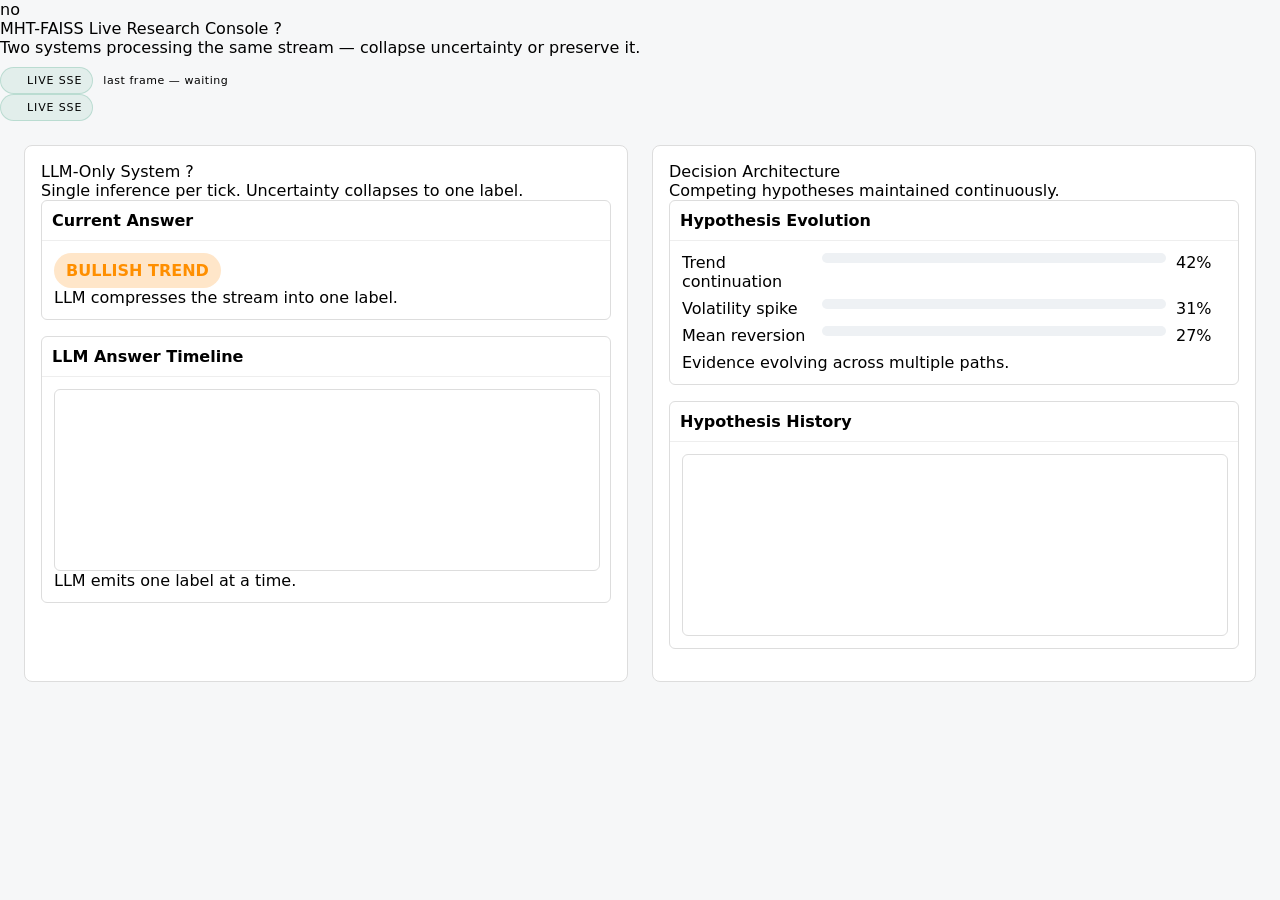
==== app/static/index.html @ 14544914 "Update index.html" ====
no<!DOCTYPE html>
<html lang="en">
<head>
  <meta charset="UTF-8">
  <meta name="viewport" content="width=device-width, initial-scale=1.0">
  <title>MHT-FAISS Architecture Demo</title>
  <link rel="stylesheet" href="./styles.css">
</head>

<body>

<header class="help-target"
 data-tip-title="Architecture comparison"
 data-tip-text="This demo compares a one-shot LLM inference surface with a probabilistic decision architecture that preserves competing hypotheses.">

  <div class="header-title help-inline">
    MHT-FAISS Live Research Console
    <span class="help-icon">?</span>
  </div>

  <div class="header-sub">
    Two systems processing the same stream — collapse uncertainty or preserve it.
  </div>
  <div class="status-row">

  <div id="streamStatus" class="stream-badge stream-live">
    LIVE SSE
  </div>

  <div id="lastFrameTime" class="frame-time">
    last frame — waiting
  </div>

</div>
  <div id="streamStatus" class="stream-badge stream-live">LIVE SSE</div>
</div>
</header>

<div class="container">

<!-- LEFT SIDE -->
<div class="column">

<div class="col-name help-target"
 data-tip-title="LLM-only pipeline"
 data-tip-text="A typical LLM architecture converts signals to prompt context and emits one answer.">

<div class="help-inline">
LLM-Only System
<span class="help-icon">?</span>
</div>
</div>

<div class="col-desc">
Single inference per tick. Uncertainty collapses to one label.
</div>

<div class="card">
<div class="card-header">Current Answer</div>
<div class="card-body">

<div id="llmAnswer" class="answer-pill">
BULLISH TREND
</div>

<div id="llmAnswerSub" class="answer-sub">
LLM compresses the stream into one label.
</div>

</div>
</div>

<div class="card">
<div class="card-header">LLM Answer Timeline</div>

<div class="card-body">

<canvas id="llmTimelineChart"></canvas>

<div id="llmTimelineNote" class="llm-note">
LLM emits one label at a time.
</div>

</div>
</div>

</div>


<!-- RIGHT SIDE -->
<div class="column">

<div class="col-name">
Decision Architecture
</div>

<div class="col-desc">
Competing hypotheses maintained continuously.
</div>

<div class="card">
<div class="card-header">Hypothesis Evolution</div>

<div class="card-body">

<div class="hyp-line">
<div class="hyp-name">Trend continuation</div>
<div class="hyp-track"><div id="hypFill0" class="hyp-fill"></div></div>
<div id="hypVal0" class="hyp-val">42%</div>
</div>

<div class="hyp-line">
<div class="hyp-name">Volatility spike</div>
<div class="hyp-track"><div id="hypFill1" class="hyp-fill"></div></div>
<div id="hypVal1" class="hyp-val">31%</div>
</div>

<div class="hyp-line">
<div class="hyp-name">Mean reversion</div>
<div class="hyp-track"><div id="hypFill2" class="hyp-fill"></div></div>
<div id="hypVal2" class="hyp-val">27%</div>
</div>

<div id="hypNote" class="hyp-note">
Evidence evolving across multiple paths.
</div>

</div>
</div>


<div class="card">
<div class="card-header">Hypothesis History</div>

<div class="card-body">

<canvas id="hypHistoryChart"></canvas>

</div>
</div>

</div>

</div>


<div id="tooltip">
<div id="tooltipTitle"></div>
<div id="tooltipText"></div>
</div>


<script src="./tooltip.js"></script>
<script type="module" src="./demoController.js"></script>

</body>
</html>
---- app/static/styles.css ----
body{
margin:0;
font-family:system-ui;
background:#f6f7f8;
}

.frame-time{
  font-family:var(--mono);
  font-size:11px;
  color:var(--muted);
  letter-spacing:.05em;
}

.frame-stale{
  color:#c0392b;
}

.status-row{
  margin-top:10px;
  display:flex;
  align-items:center;
  gap:10px;
}

.stream-badge{
  display:inline-flex;
  align-items:center;
  gap:8px;
  padding:6px 10px;
  border-radius:999px;
  font-family:var(--mono);
  font-size:11px;
  letter-spacing:.08em;
  text-transform:uppercase;
  border:1px solid transparent;
}

.stream-badge::before{
  content:"";
  width:8px;
  height:8px;
  border-radius:50%;
  display:inline-block;
}

.stream-live{
  color:var(--green);
  background:rgba(0,135,90,0.08);
  border-color:rgba(0,135,90,0.18);
}

.stream-live::before{
  background:var(--green);
}

.stream-reconnecting{
  color:var(--amber);
  background:rgba(255,143,0,0.08);
  border-color:rgba(255,143,0,0.18);
}

.stream-reconnecting::before{
  background:var(--amber);
}

.stream-disconnected{
  color:#c0392b;
  background:rgba(192,57,43,0.08);
  border-color:rgba(192,57,43,0.18);
}

.stream-disconnected::before{
  background:#c0392b;
}

.container{
display:flex;
gap:24px;
padding:24px;
}

.column{
flex:1;
background:white;
border:1px solid #ddd;
border-radius:8px;
padding:16px;
}

.card{
border:1px solid #ddd;
border-radius:6px;
margin-bottom:16px;
}

.card-header{
padding:10px;
font-weight:600;
border-bottom:1px solid #eee;
}

.card-body{
padding:12px;
}

.answer-pill{
padding:8px 12px;
border-radius:20px;
background:#ffe6c9;
color:#ff8f00;
font-weight:600;
display:inline-block;
}

.hyp-line{
display:grid;
grid-template-columns:130px 1fr 50px;
gap:10px;
margin-bottom:8px;
}

.hyp-track{
height:10px;
background:#eef1f4;
border-radius:10px;
overflow:hidden;
}

.hyp-fill{
height:100%;
background:linear-gradient(90deg,#0072ff,#00875a);
width:0%;
}

canvas{
width:100%;
height:180px;
border:1px solid #ddd;
border-radius:6px;
}

#tooltip{
position:fixed;
background:white;
border:1px solid #ddd;
padding:10px;
border-radius:6px;
display:none;
}
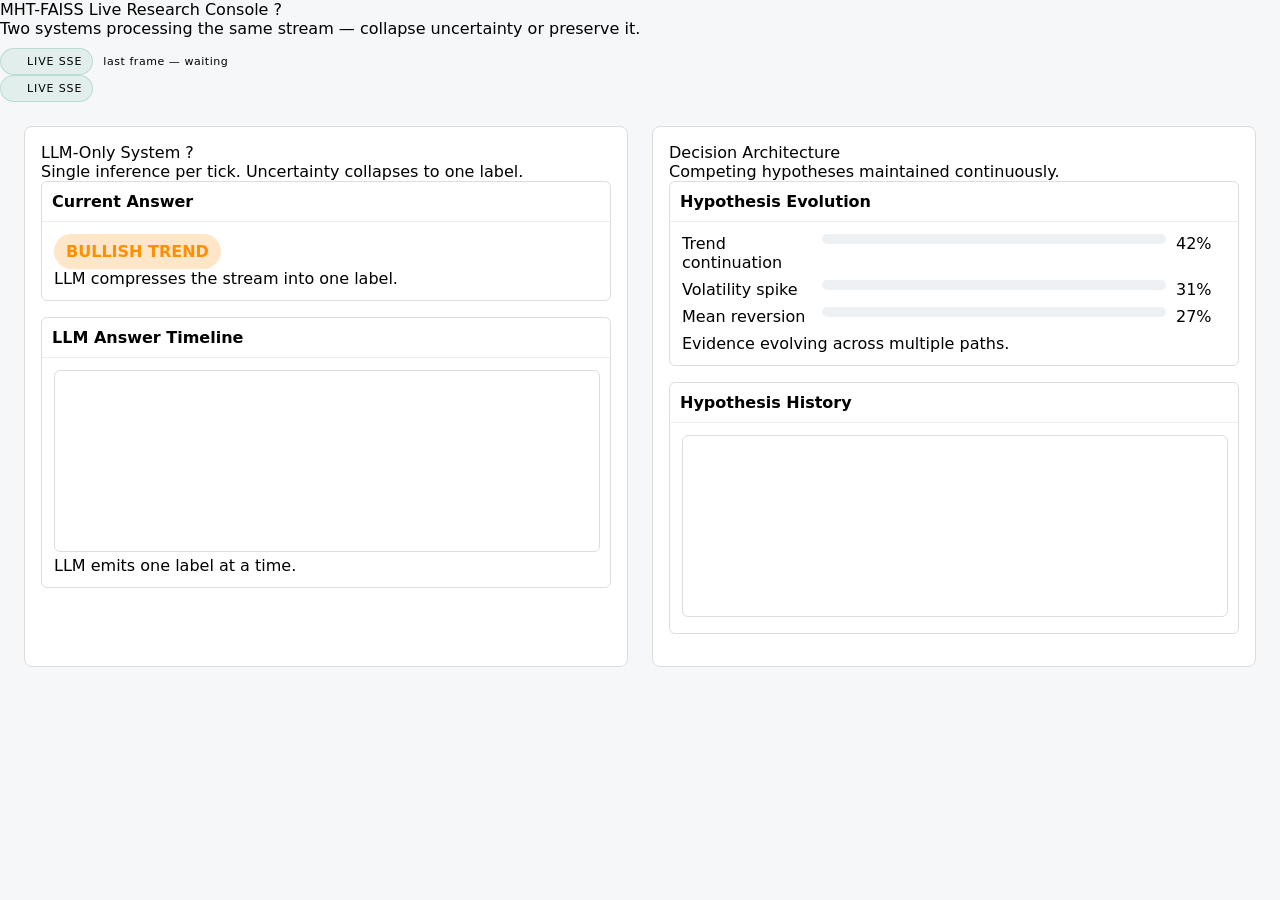
==== commit dba684bb: "Update index.html" ====
--- a/app/static/index.html
+++ b/app/static/index.html
@@ -1,4 +1,4 @@
-no<!DOCTYPE html>
+<!DOCTYPE html>
 <html lang="en">
 <head>
   <meta charset="UTF-8">
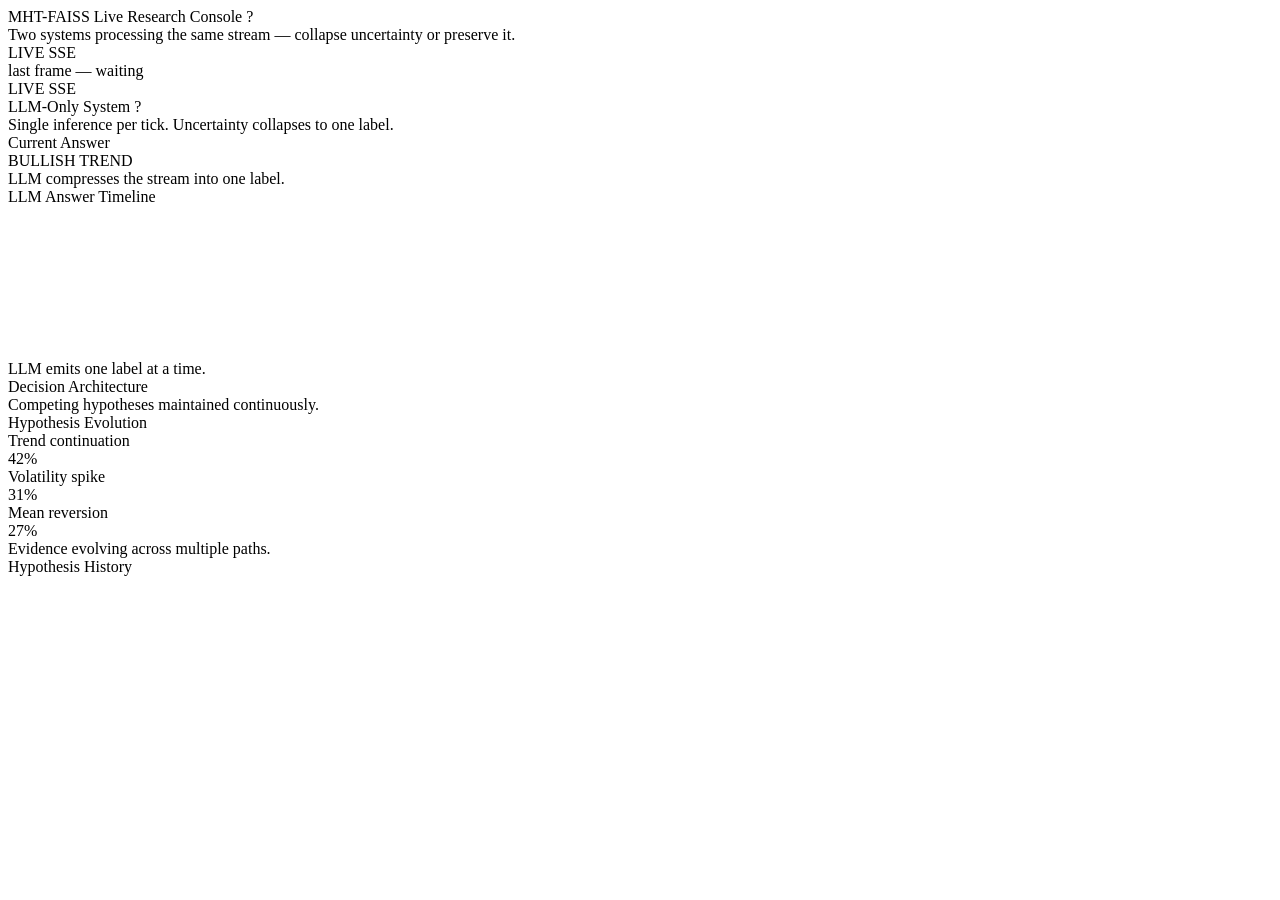
==== commit 68caae3e: "Update index.html" ====
--- a/app/static/index.html
+++ b/app/static/index.html
@@ -4,7 +4,7 @@
   <meta charset="UTF-8">
   <meta name="viewport" content="width=device-width, initial-scale=1.0">
   <title>MHT-FAISS Architecture Demo</title>
-  <link rel="stylesheet" href="./styles.css">
+  <link rel="stylesheet" href="/static/styles.css">
 </head>
 
 <body>
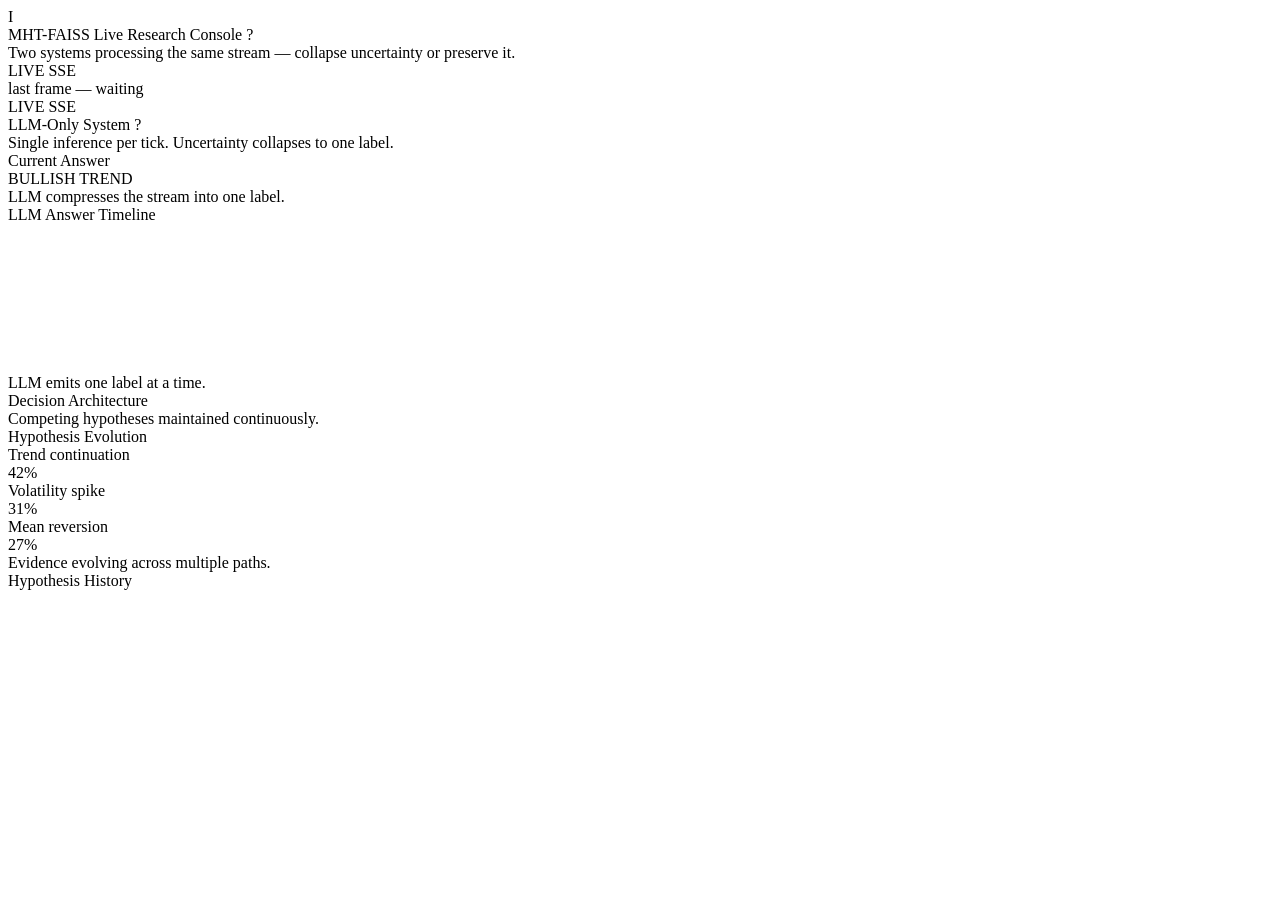
==== commit 8dbe00fd: "Update index.html" ====
--- a/app/static/index.html
+++ b/app/static/index.html
@@ -1,4 +1,4 @@
-<!DOCTYPE html>
+I<!DOCTYPE html>
 <html lang="en">
 <head>
   <meta charset="UTF-8">
@@ -150,8 +150,8 @@
 </div>
 
 
-<script src="./tooltip.js"></script>
-<script type="module" src="./demoController.js"></script>
+<script src="/static/tooltip.js"></script>
+<script type="module" src="/static/demoController.js"></script>
 
 </body>
 </html>
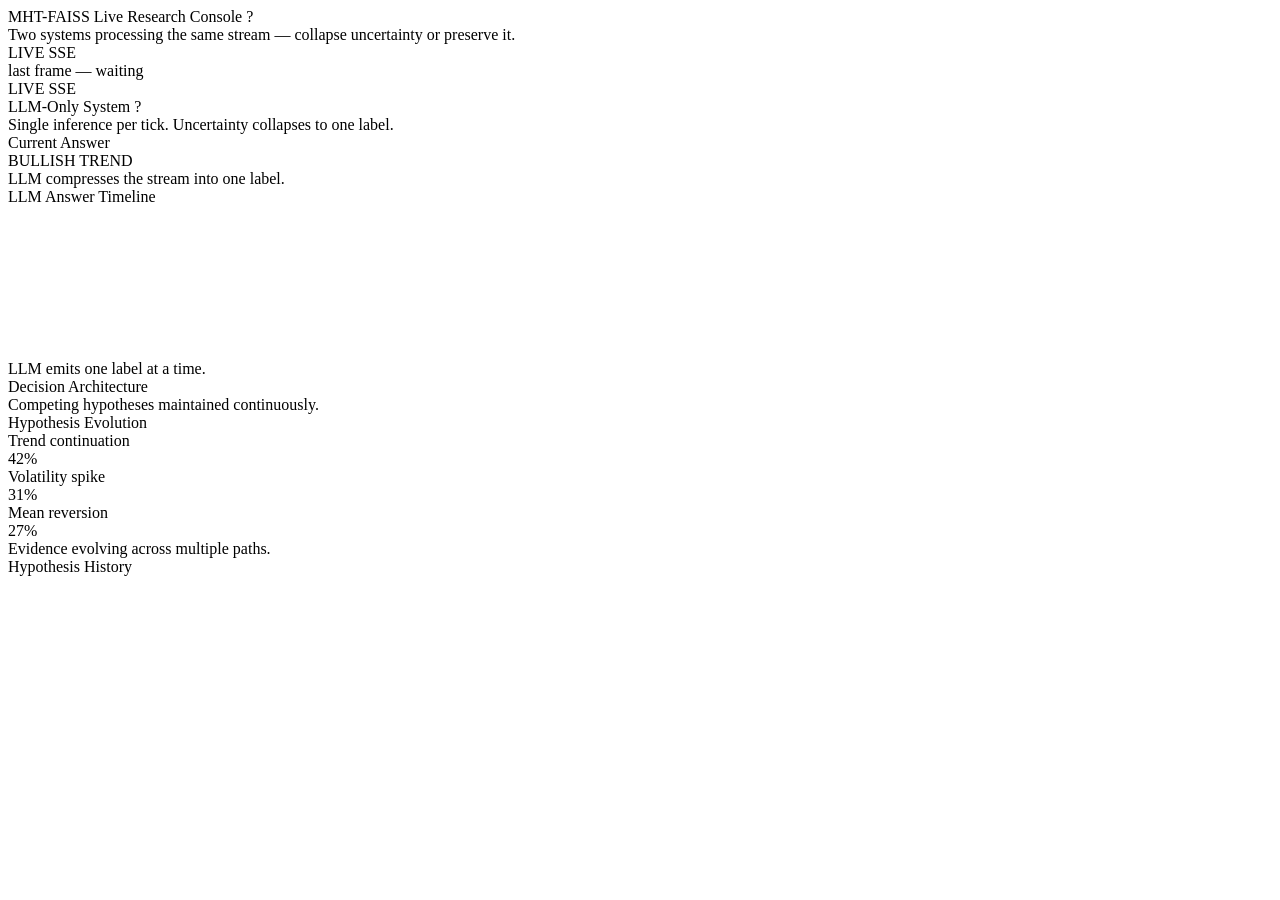
==== commit 705dc7c2: "Update index.html" ====
--- a/app/static/index.html
+++ b/app/static/index.html
@@ -1,4 +1,4 @@
-I<!DOCTYPE html>
+<!DOCTYPE html>
 <html lang="en">
 <head>
   <meta charset="UTF-8">
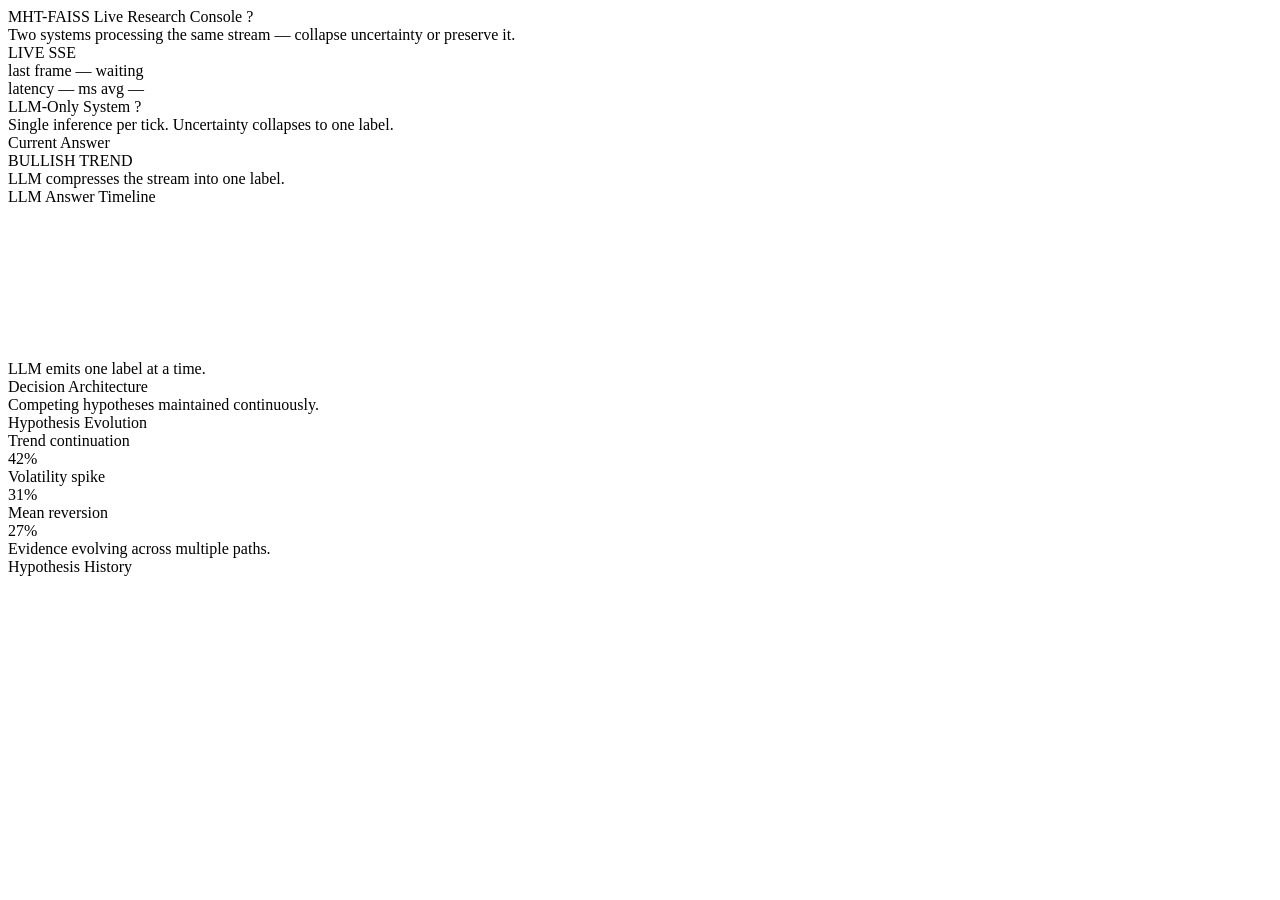
==== commit 05c2a6cd: "Update index.html" ====
--- a/app/static/index.html
+++ b/app/static/index.html
@@ -10,8 +10,8 @@
 <body>
 
 <header class="help-target"
- data-tip-title="Architecture comparison"
- data-tip-text="This demo compares a one-shot LLM inference surface with a probabilistic decision architecture that preserves competing hypotheses.">
+  data-tip-title="Architecture comparison"
+  data-tip-text="This demo compares a one-shot LLM inference surface against a multi-hypothesis tracking decision engine. The left side collapses uncertainty to one answer. The right side preserves competing hypotheses and updates them over time.">
 
   <div class="header-title help-inline">
     MHT-FAISS Live Research Console
@@ -21,20 +21,24 @@
   <div class="header-sub">
     Two systems processing the same stream — collapse uncertainty or preserve it.
   </div>
+
   <div class="status-row">
+    <div id="streamStatus" class="stream-badge stream-live">
+      LIVE SSE
+    </div>
 
-  <div id="streamStatus" class="stream-badge stream-live">
-    LIVE SSE
+    <div id="lastFrameTime" class="frame-time">
+      last frame — waiting
+    </div>
+
+    <div id="latencyMeter" class="latency-meter latency-good">
+      <span class="latency-label">latency</span>
+      <span id="latencyValue">— ms</span>
+      <span id="latencyAvg" class="latency-avg">avg —</span>
+    </div>
   </div>
+</header>
 
-  <div id="lastFrameTime" class="frame-time">
-    last frame — waiting
-  </div>
-
-</div>
-  <div id="streamStatus" class="stream-badge stream-live">LIVE SSE</div>
-</div>
-</header>
 
 <div class="container">
 
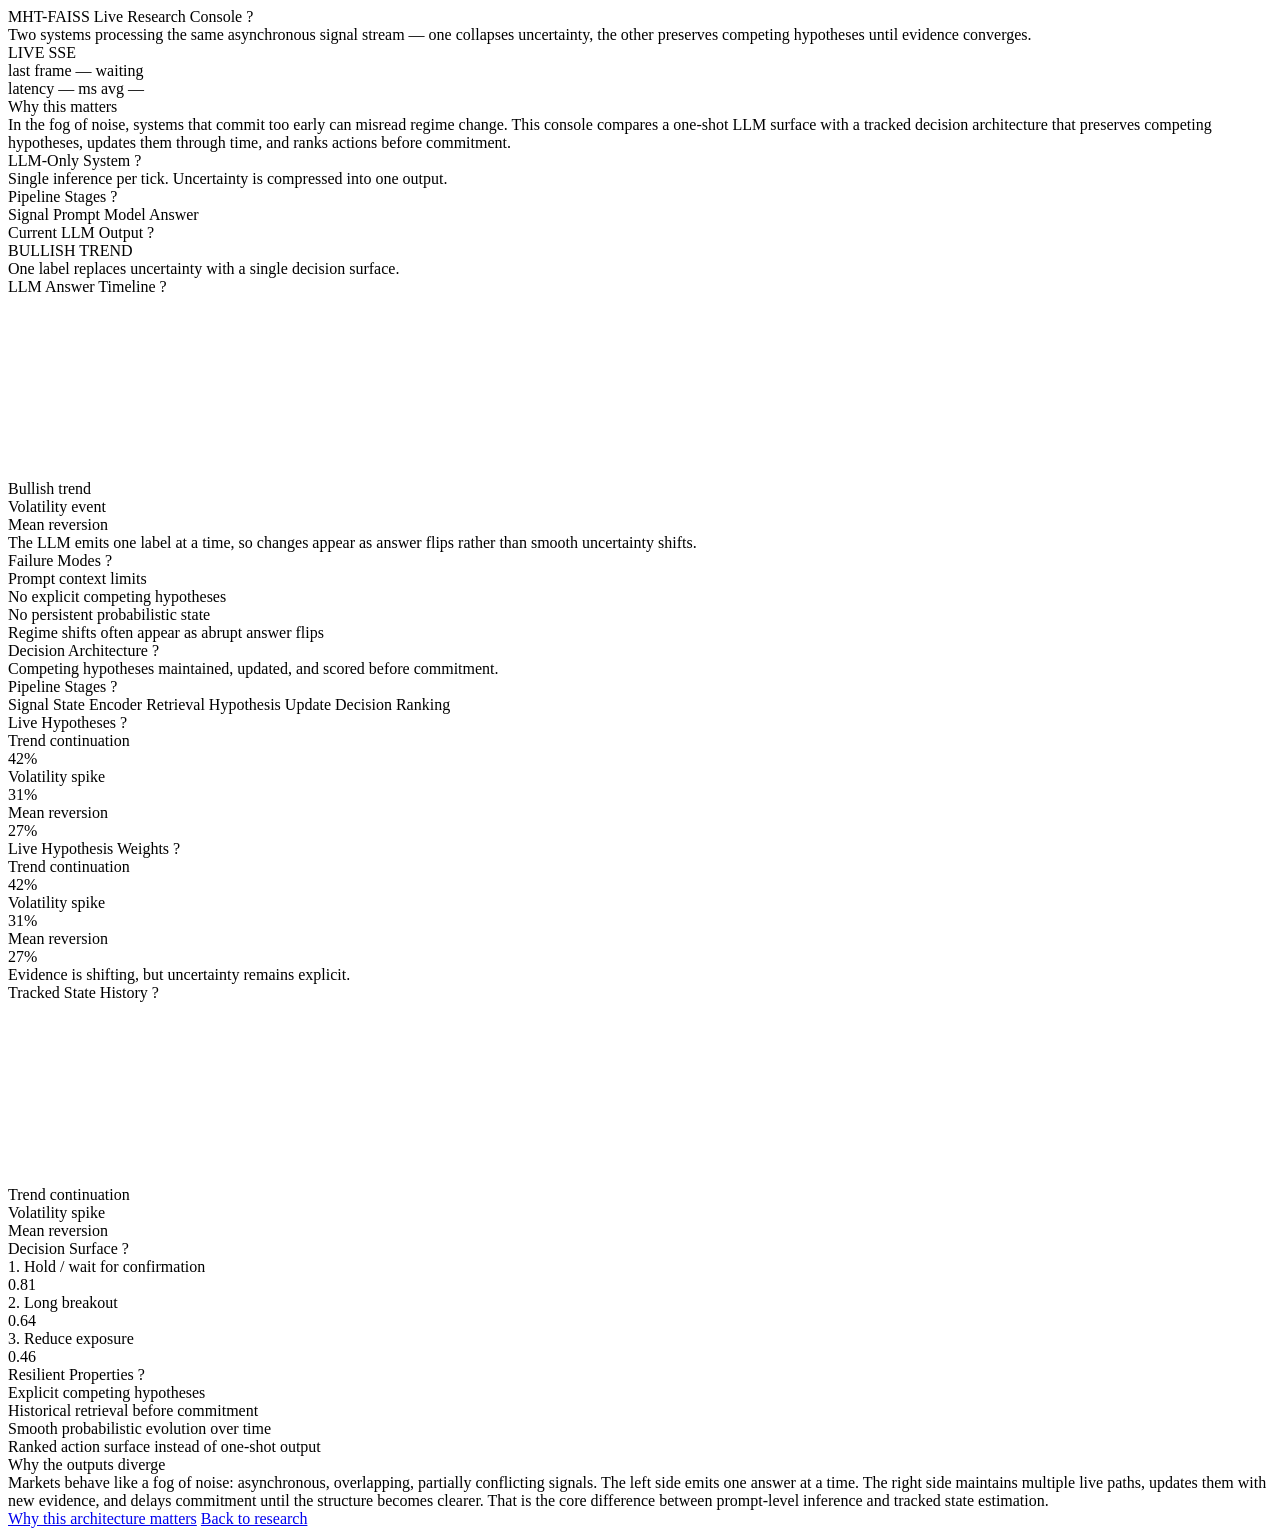
==== commit 095ebb1f: "Update index.html" ====
--- a/app/static/index.html
+++ b/app/static/index.html
@@ -1,161 +1,329 @@
 <!DOCTYPE html>
 <html lang="en">
 <head>
-  <meta charset="UTF-8">
-  <meta name="viewport" content="width=device-width, initial-scale=1.0">
-  <title>MHT-FAISS Architecture Demo</title>
-  <link rel="stylesheet" href="/static/styles.css">
+  <meta charset="UTF-8" />
+  <meta name="viewport" content="width=device-width, initial-scale=1.0" />
+  <title>MHT-FAISS Live Research Console</title>
+  <link rel="stylesheet" href="/static/styles.css" />
 </head>
-
 <body>
 
-<header class="help-target"
-  data-tip-title="Architecture comparison"
-  data-tip-text="This demo compares a one-shot LLM inference surface against a multi-hypothesis tracking decision engine. The left side collapses uncertainty to one answer. The right side preserves competing hypotheses and updates them over time.">
-
-  <div class="header-title help-inline">
-    MHT-FAISS Live Research Console
-    <span class="help-icon">?</span>
+  <header class="page-header help-target"
+    data-tip-title="Architecture comparison"
+    data-tip-text="This demo compares a one-shot LLM inference surface against a multi-hypothesis tracking decision engine. The left side collapses uncertainty to one answer. The right side preserves competing hypotheses and updates them over time.">
+
+    <div class="header-title-row">
+      <div class="header-title help-inline">
+        MHT-FAISS Live Research Console
+        <span class="help-icon">?</span>
+      </div>
+    </div>
+
+    <div class="header-sub">
+      Two systems processing the same asynchronous signal stream — one collapses uncertainty, the other preserves competing hypotheses until evidence converges.
+    </div>
+
+    <div class="status-row">
+      <div id="streamStatus" class="stream-badge stream-live">
+        LIVE SSE
+      </div>
+
+      <div id="lastFrameTime" class="frame-time">
+        last frame — waiting
+      </div>
+
+      <div id="latencyMeter" class="latency-meter latency-good">
+        <span class="latency-label">latency</span>
+        <span id="latencyValue">— ms</span>
+        <span id="latencyAvg" class="latency-avg">avg —</span>
+      </div>
+    </div>
+  </header>
+
+  <main class="page-shell">
+
+    <section class="card hero-explainer">
+      <div class="card-header">Why this matters</div>
+      <div class="card-body">
+        In the fog of noise, systems that commit too early can misread regime change. This console compares a one-shot LLM surface with a tracked decision architecture that preserves competing hypotheses, updates them through time, and ranks actions before commitment.
+      </div>
+    </section>
+
+    <div class="container">
+
+      <!-- LEFT SIDE -->
+      <section class="column">
+        <div class="col-name help-target"
+          data-tip-title="LLM-only pipeline"
+          data-tip-text="This represents a conventional generative inference surface: data is transformed into a prompt, processed by a model, and collapsed into one answer. It is useful, but it does not explicitly preserve competing interpretations over time.">
+          <div class="help-inline">
+            LLM-Only System
+            <span class="help-icon">?</span>
+          </div>
+        </div>
+
+        <div class="col-desc">
+          Single inference per tick. Uncertainty is compressed into one output.
+        </div>
+
+        <div class="card help-target"
+          data-tip-title="Pipeline stages"
+          data-tip-text="Signals are transformed into prompt text, sent to a large language model, and converted into a single label or instruction. No persistent hypothesis tracking exists between ticks.">
+          <div class="card-header">
+            <span class="help-inline">Pipeline Stages <span class="help-icon">?</span></span>
+          </div>
+          <div class="card-body">
+            <span class="signal-chip">Signal</span>
+            <span class="signal-chip">Prompt</span>
+            <span class="signal-chip">Model</span>
+            <span class="signal-chip">Answer</span>
+          </div>
+        </div>
+
+        <div class="card help-target"
+          data-tip-title="Current LLM output"
+          data-tip-text="The system emits one interpretation for the current moment. Competing explanations are implicitly discarded rather than maintained.">
+          <div class="card-header">
+            <span class="help-inline">Current LLM Output <span class="help-icon">?</span></span>
+          </div>
+          <div class="card-body">
+            <div class="answer-pill" id="llmAnswer">BULLISH TREND</div>
+            <div class="answer-sub" id="llmAnswerSub">
+              One label replaces uncertainty with a single decision surface.
+            </div>
+          </div>
+        </div>
+
+        <div class="card help-target"
+          data-tip-title="LLM answer timeline"
+          data-tip-text="This view shows the LLM surface as a sequence of discrete output labels over time. Unlike the hypothesis chart on the right, this is not a probability distribution. It is a one-label-at-a-time surface that can flip abruptly when context shifts.">
+          <div class="card-header">
+            <span class="help-inline">LLM Answer Timeline <span class="help-icon">?</span></span>
+          </div>
+          <div class="card-body">
+            <div class="llm-timeline-wrap">
+              <canvas id="llmTimelineChart" width="720" height="180"></canvas>
+
+              <div class="llm-legend">
+                <div class="llm-key">
+                  <span class="llm-swatch llm-bull"></span>
+                  Bullish trend
+                </div>
+                <div class="llm-key">
+                  <span class="llm-swatch llm-vol"></span>
+                  Volatility event
+                </div>
+                <div class="llm-key">
+                  <span class="llm-swatch llm-mean"></span>
+                  Mean reversion
+                </div>
+              </div>
+
+              <div class="llm-note" id="llmTimelineNote">
+                The LLM emits one label at a time, so changes appear as answer flips rather than smooth uncertainty shifts.
+              </div>
+            </div>
+          </div>
+        </div>
+
+        <div class="card help-target"
+          data-tip-title="Failure modes"
+          data-tip-text="Under noise, regime shifts, or delayed signals, systems that compress uncertainty early can oscillate or misinterpret context because alternative hypotheses were not preserved.">
+          <div class="card-header">
+            <span class="help-inline">Failure Modes <span class="help-icon">?</span></span>
+          </div>
+          <div class="card-body">
+            <div class="fail-list">
+              <div class="fail-item">Prompt context limits</div>
+              <div class="fail-item">No explicit competing hypotheses</div>
+              <div class="fail-item">No persistent probabilistic state</div>
+              <div class="fail-item">Regime shifts often appear as abrupt answer flips</div>
+            </div>
+          </div>
+        </div>
+      </section>
+
+      <!-- RIGHT SIDE -->
+      <section class="column">
+        <div class="col-name help-target"
+          data-tip-title="Decision architecture"
+          data-tip-text="Instead of collapsing uncertainty immediately, this architecture preserves competing hypotheses. Evidence updates their probabilities until one dominates.">
+          <div class="help-inline">
+            Decision Architecture
+            <span class="help-icon">?</span>
+          </div>
+        </div>
+
+        <div class="col-desc">
+          Competing hypotheses maintained, updated, and scored before commitment.
+        </div>
+
+        <div class="card help-target"
+          data-tip-title="Processing pipeline"
+          data-tip-text="Signals are encoded to latent state, similar historical patterns are retrieved using ANN search, hypotheses evolve through Bayesian updates, and actions are ranked before execution.">
+          <div class="card-header">
+            <span class="help-inline">Pipeline Stages <span class="help-icon">?</span></span>
+          </div>
+          <div class="card-body">
+            <span class="signal-chip">Signal</span>
+            <span class="signal-chip">State Encoder</span>
+            <span class="signal-chip">Retrieval</span>
+            <span class="signal-chip">Hypothesis Update</span>
+            <span class="signal-chip">Decision Ranking</span>
+          </div>
+        </div>
+
+        <div class="card help-target"
+          data-tip-title="Live hypotheses"
+          data-tip-text="Multiple candidate explanations are maintained simultaneously. Each hypothesis has a probability weight and evolves as new evidence arrives.">
+          <div class="card-header">
+            <span class="help-inline">Live Hypotheses <span class="help-icon">?</span></span>
+          </div>
+          <div class="card-body">
+            <div class="hypothesis-list">
+              <div class="hyp-row">
+                <div class="hyp-name">Trend continuation</div>
+                <div class="hyp-track"><div class="hyp-fill" id="hypStatic0" style="width:42%"></div></div>
+                <div class="hyp-val" id="hypStaticVal0">42%</div>
+              </div>
+              <div class="hyp-row">
+                <div class="hyp-name">Volatility spike</div>
+                <div class="hyp-track"><div class="hyp-fill" id="hypStatic1" style="width:31%"></div></div>
+                <div class="hyp-val" id="hypStaticVal1">31%</div>
+              </div>
+              <div class="hyp-row">
+                <div class="hyp-name">Mean reversion</div>
+                <div class="hyp-track"><div class="hyp-fill" id="hypStatic2" style="width:27%"></div></div>
+                <div class="hyp-val" id="hypStaticVal2">27%</div>
+              </div>
+            </div>
+          </div>
+        </div>
+
+        <div class="card help-target"
+          data-tip-title="Live hypothesis weights"
+          data-tip-text="This view shows how competing hypotheses change as new evidence arrives. Instead of replacing the old answer each tick, the system updates probability mass across multiple live explanations.">
+          <div class="card-header">
+            <span class="help-inline">Live Hypothesis Weights <span class="help-icon">?</span></span>
+          </div>
+          <div class="card-body">
+            <div class="hyp-evolution" id="hypEvolution">
+              <div class="hyp-line">
+                <div class="hyp-name">Trend continuation</div>
+                <div class="hyp-track"><div class="hyp-fill" id="hypFill0"></div></div>
+                <div class="hyp-val" id="hypVal0">42%</div>
+              </div>
+
+              <div class="hyp-line">
+                <div class="hyp-name">Volatility spike</div>
+                <div class="hyp-track"><div class="hyp-fill" id="hypFill1"></div></div>
+                <div class="hyp-val" id="hypVal1">31%</div>
+              </div>
+
+              <div class="hyp-line">
+                <div class="hyp-name">Mean reversion</div>
+                <div class="hyp-track"><div class="hyp-fill" id="hypFill2"></div></div>
+                <div class="hyp-val" id="hypVal2">27%</div>
+              </div>
+            </div>
+
+            <div class="hyp-note" id="hypNote">
+              Evidence is shifting, but uncertainty remains explicit.
+            </div>
+          </div>
+        </div>
+
+        <div class="card help-target"
+          data-tip-title="Tracked state history"
+          data-tip-text="This chart shows how probability mass moves over time across competing explanations. Instead of a single answer replacing the previous answer every tick, the architecture preserves and updates multiple paths continuously.">
+          <div class="card-header">
+            <span class="help-inline">Tracked State History <span class="help-icon">?</span></span>
+          </div>
+          <div class="card-body">
+            <div class="history-wrap">
+              <canvas id="hypHistoryChart" width="720" height="180"></canvas>
+
+              <div class="history-legend">
+                <div class="history-key">
+                  <span class="history-swatch swatch-trend"></span>
+                  Trend continuation
+                </div>
+                <div class="history-key">
+                  <span class="history-swatch swatch-vol"></span>
+                  Volatility spike
+                </div>
+                <div class="history-key">
+                  <span class="history-swatch swatch-mean"></span>
+                  Mean reversion
+                </div>
+              </div>
+            </div>
+          </div>
+        </div>
+
+        <div class="card help-target"
+          data-tip-title="Decision surface"
+          data-tip-text="Instead of executing immediately, candidate actions are evaluated against the current hypothesis distribution. This produces ranked actions with confidence levels.">
+          <div class="card-header">
+            <span class="help-inline">Decision Surface <span class="help-icon">?</span></span>
+          </div>
+          <div class="card-body">
+            <div class="action-list" id="actionList">
+              <div class="action-row">
+                <div class="action-left"><span class="action-rank">1.</span> Hold / wait for confirmation</div>
+                <div class="action-score">0.81</div>
+              </div>
+              <div class="action-row">
+                <div class="action-left"><span class="action-rank">2.</span> Long breakout</div>
+                <div class="action-score">0.64</div>
+              </div>
+              <div class="action-row">
+                <div class="action-left"><span class="action-rank">3.</span> Reduce exposure</div>
+                <div class="action-score">0.46</div>
+              </div>
+            </div>
+          </div>
+        </div>
+
+        <div class="card help-target"
+          data-tip-title="Resilient properties"
+          data-tip-text="These are the architectural strengths of the system: explicit competing hypotheses, historical retrieval, tracked state transitions, ranked actions, and inspectable reasoning surfaces.">
+          <div class="card-header">
+            <span class="help-inline">Resilient Properties <span class="help-icon">?</span></span>
+          </div>
+          <div class="card-body">
+            <div class="prop-list">
+              <div class="prop-item">Explicit competing hypotheses</div>
+              <div class="prop-item">Historical retrieval before commitment</div>
+              <div class="prop-item">Smooth probabilistic evolution over time</div>
+              <div class="prop-item">Ranked action surface instead of one-shot output</div>
+            </div>
+          </div>
+        </div>
+      </section>
+
+    </div>
+
+    <section class="card divergence-explainer">
+      <div class="card-header">Why the outputs diverge</div>
+      <div class="card-body">
+        Markets behave like a fog of noise: asynchronous, overlapping, partially conflicting signals. The left side emits one answer at a time. The right side maintains multiple live paths, updates them with new evidence, and delays commitment until the structure becomes clearer. That is the core difference between prompt-level inference and tracked state estimation.
+      </div>
+    </section>
+
+    <div class="console-links">
+      <a class="console-btn primary" href="/decks/mht.html">Why this architecture matters</a>
+      <a class="console-btn secondary" href="/research">Back to research</a>
+    </div>
+
+  </main>
+
+  <div id="tooltip">
+    <div id="tooltipTitle"></div>
+    <div id="tooltipText"></div>
   </div>
 
-  <div class="header-sub">
-    Two systems processing the same stream — collapse uncertainty or preserve it.
-  </div>
-
-  <div class="status-row">
-    <div id="streamStatus" class="stream-badge stream-live">
-      LIVE SSE
-    </div>
-
-    <div id="lastFrameTime" class="frame-time">
-      last frame — waiting
-    </div>
-
-    <div id="latencyMeter" class="latency-meter latency-good">
-      <span class="latency-label">latency</span>
-      <span id="latencyValue">— ms</span>
-      <span id="latencyAvg" class="latency-avg">avg —</span>
-    </div>
-  </div>
-</header>
-
-
-<div class="container">
-
-<!-- LEFT SIDE -->
-<div class="column">
-
-<div class="col-name help-target"
- data-tip-title="LLM-only pipeline"
- data-tip-text="A typical LLM architecture converts signals to prompt context and emits one answer.">
-
-<div class="help-inline">
-LLM-Only System
-<span class="help-icon">?</span>
-</div>
-</div>
-
-<div class="col-desc">
-Single inference per tick. Uncertainty collapses to one label.
-</div>
-
-<div class="card">
-<div class="card-header">Current Answer</div>
-<div class="card-body">
-
-<div id="llmAnswer" class="answer-pill">
-BULLISH TREND
-</div>
-
-<div id="llmAnswerSub" class="answer-sub">
-LLM compresses the stream into one label.
-</div>
-
-</div>
-</div>
-
-<div class="card">
-<div class="card-header">LLM Answer Timeline</div>
-
-<div class="card-body">
-
-<canvas id="llmTimelineChart"></canvas>
-
-<div id="llmTimelineNote" class="llm-note">
-LLM emits one label at a time.
-</div>
-
-</div>
-</div>
-
-</div>
-
-
-<!-- RIGHT SIDE -->
-<div class="column">
-
-<div class="col-name">
-Decision Architecture
-</div>
-
-<div class="col-desc">
-Competing hypotheses maintained continuously.
-</div>
-
-<div class="card">
-<div class="card-header">Hypothesis Evolution</div>
-
-<div class="card-body">
-
-<div class="hyp-line">
-<div class="hyp-name">Trend continuation</div>
-<div class="hyp-track"><div id="hypFill0" class="hyp-fill"></div></div>
-<div id="hypVal0" class="hyp-val">42%</div>
-</div>
-
-<div class="hyp-line">
-<div class="hyp-name">Volatility spike</div>
-<div class="hyp-track"><div id="hypFill1" class="hyp-fill"></div></div>
-<div id="hypVal1" class="hyp-val">31%</div>
-</div>
-
-<div class="hyp-line">
-<div class="hyp-name">Mean reversion</div>
-<div class="hyp-track"><div id="hypFill2" class="hyp-fill"></div></div>
-<div id="hypVal2" class="hyp-val">27%</div>
-</div>
-
-<div id="hypNote" class="hyp-note">
-Evidence evolving across multiple paths.
-</div>
-
-</div>
-</div>
-
-
-<div class="card">
-<div class="card-header">Hypothesis History</div>
-
-<div class="card-body">
-
-<canvas id="hypHistoryChart"></canvas>
-
-</div>
-</div>
-
-</div>
-
-</div>
-
-
-<div id="tooltip">
-<div id="tooltipTitle"></div>
-<div id="tooltipText"></div>
-</div>
-
-
-<script src="/static/tooltip.js"></script>
-<script type="module" src="/static/demoController.js"></script>
-
+  <script src="/static/tooltip.js"></script>
+  <script type="module" src="/static/demoController.js"></script>
 </body>
 </html>
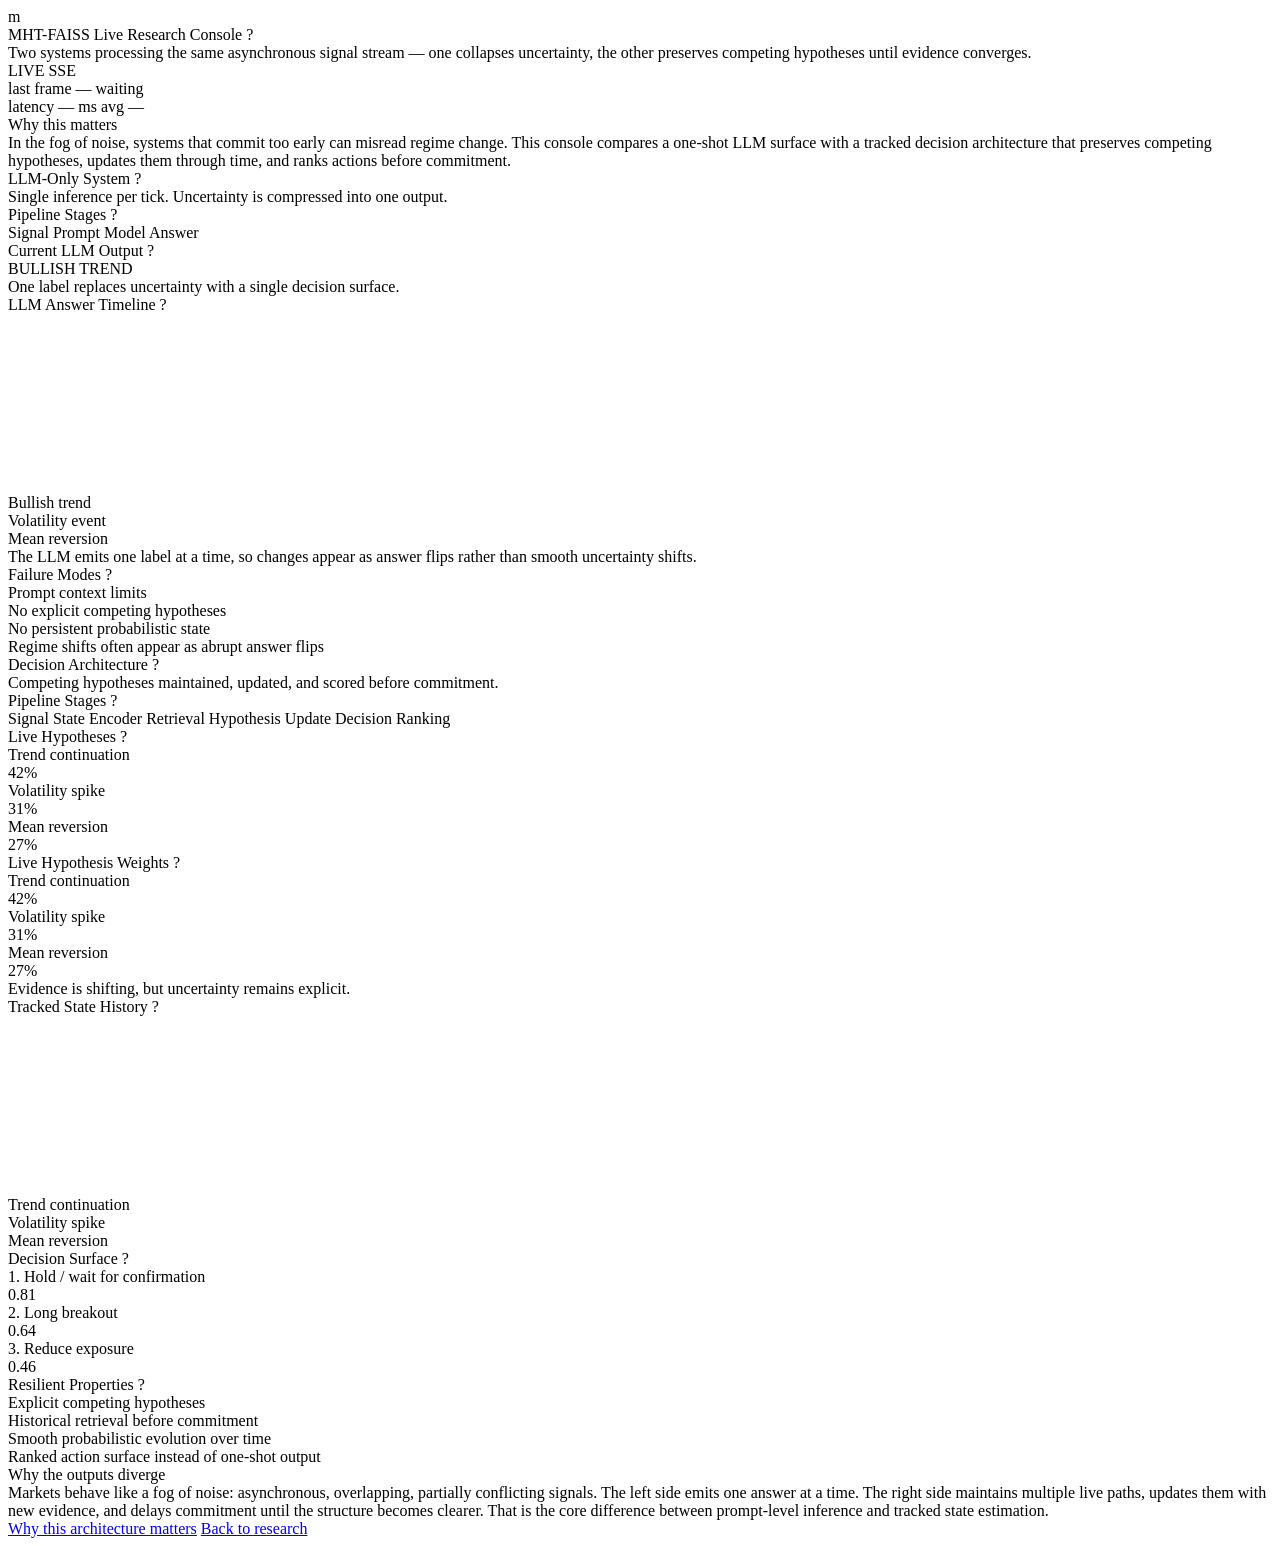
==== commit c2add0e3: "Update index.html" ====
--- a/app/static/index.html
+++ b/app/static/index.html
@@ -1,4 +1,4 @@
-<!DOCTYPE html>
+m<!DOCTYPE html>
 <html lang="en">
 <head>
   <meta charset="UTF-8" />
@@ -312,8 +312,8 @@
     </section>
 
     <div class="console-links">
-      <a class="console-btn primary" href="/decks/mht.html">Why this architecture matters</a>
-      <a class="console-btn secondary" href="/research">Back to research</a>
+     <a class="console-btn primary" href="https://industriallystrong.com/decks/mht.html">Why this architecture matters</a>
+     <a class="console-btn secondary" href="https://industriallystrong.com/research">Back to research</a>
     </div>
 
   </main>
